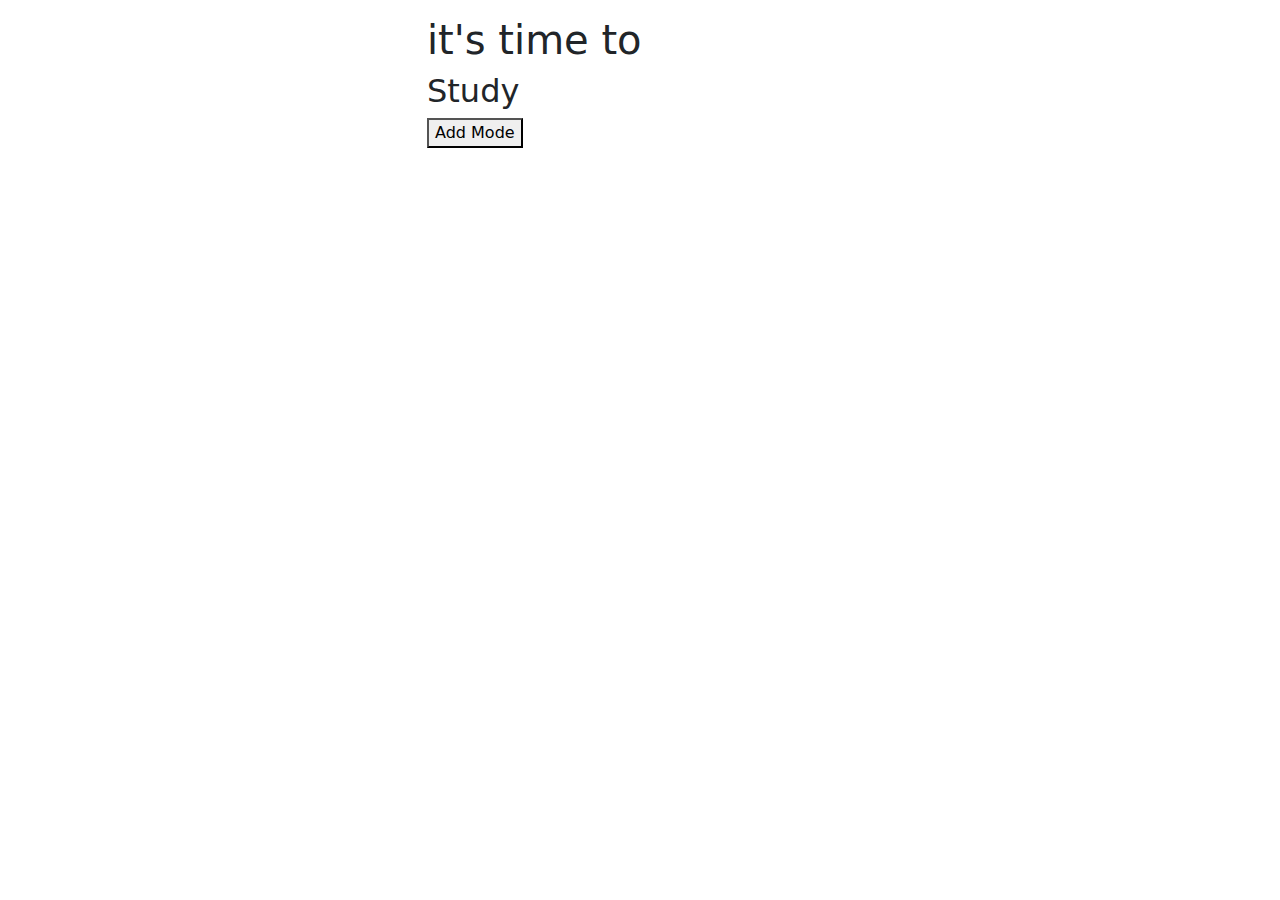
==== index.html @ a4ce0e02 "starting working on the extension html" ====
<!DOCTYPE html>
<html>
<head>
    <title>It's time to...</title>
    <meta charset="utf-8">
    <link href="https://cdn.jsdelivr.net/npm/bootstrap@5.1.3/dist/css/bootstrap.min.css" rel="stylesheet">
</head>
<body>
    <div class="container mt-3" style="width: 450px;">
        <h1>it's time to</h1>
        <div class="modes-flex">
        <div class="mode">
            <h2>Study</h2>
            <i class="fa fa-ellipsis-v" style="font-size:36px"></i> 
    </div>
    <button id="addMode">Add Mode</button>
    <script>
      document.getElementById("addMode").addEventListener("click", () => {
        window.location.href = "add_url.html";});  
    </script>
    </body>
    </html>
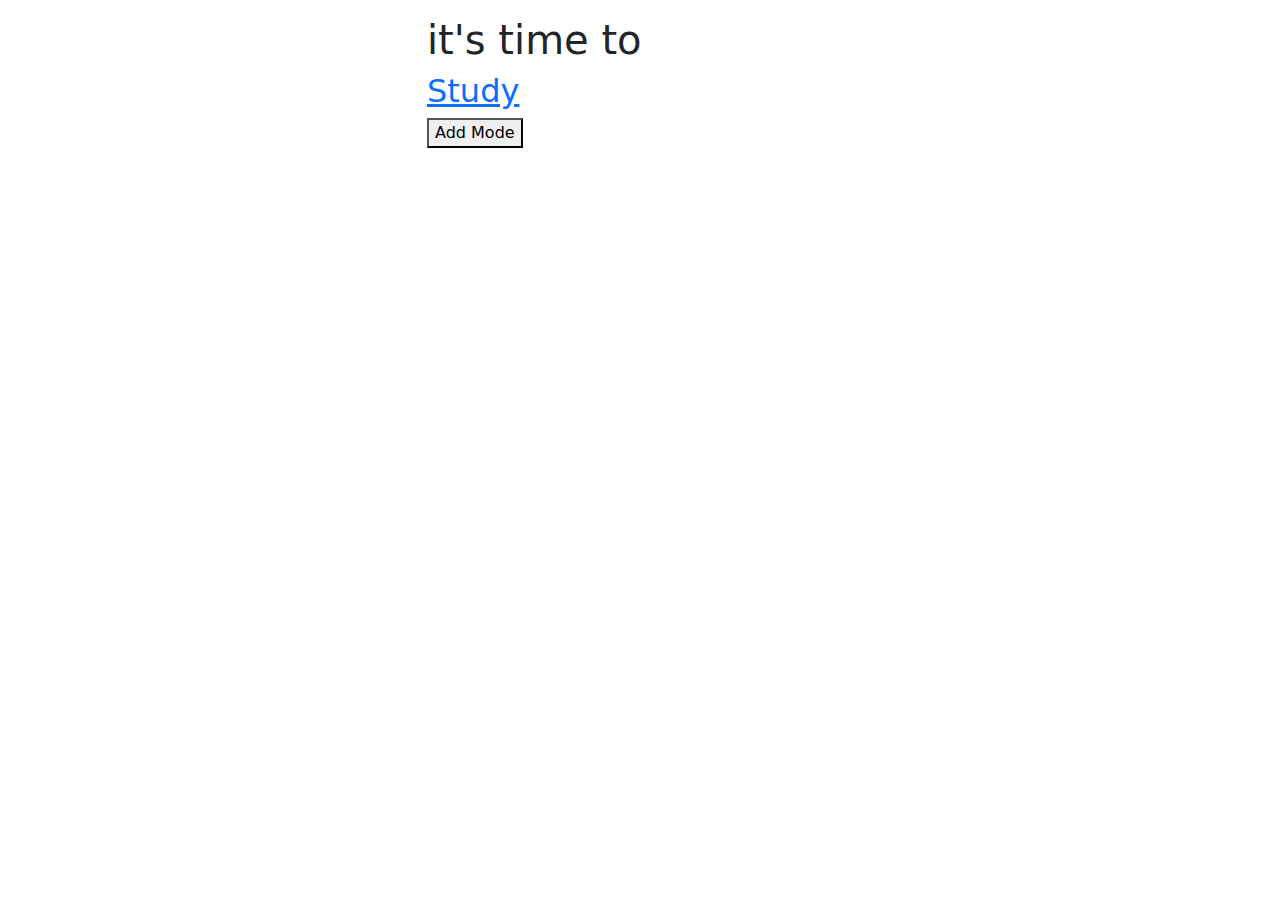
==== commit 368a1002: "almost inishing the javascript for the add url page" ====
--- a/index.html
+++ b/index.html
@@ -10,13 +10,20 @@
         <h1>it's time to</h1>
         <div class="modes-flex">
         <div class="mode">
-            <h2>Study</h2>
-            <i class="fa fa-ellipsis-v" style="font-size:36px"></i> 
+            <a href="#" class="fill-div">
+                <h2>Study</h2>
+                <i class="fa fa-ellipsis-v" style="font-size:36px"></i>    
+            </a>
+            
     </div>
     <button id="addMode">Add Mode</button>
     <script>
-      document.getElementById("addMode").addEventListener("click", () => {
-        window.location.href = "add_url.html";});  
+      document.getElementsByClassName("addMode").addEventListener("click", () => {
+        window.location.href = "add_url.html";}); 
+        document.getElementsByClassName("mode").addEventListener("click", () =>{
+            for
+        }
+    ) 
     </script>
     </body>
     </html>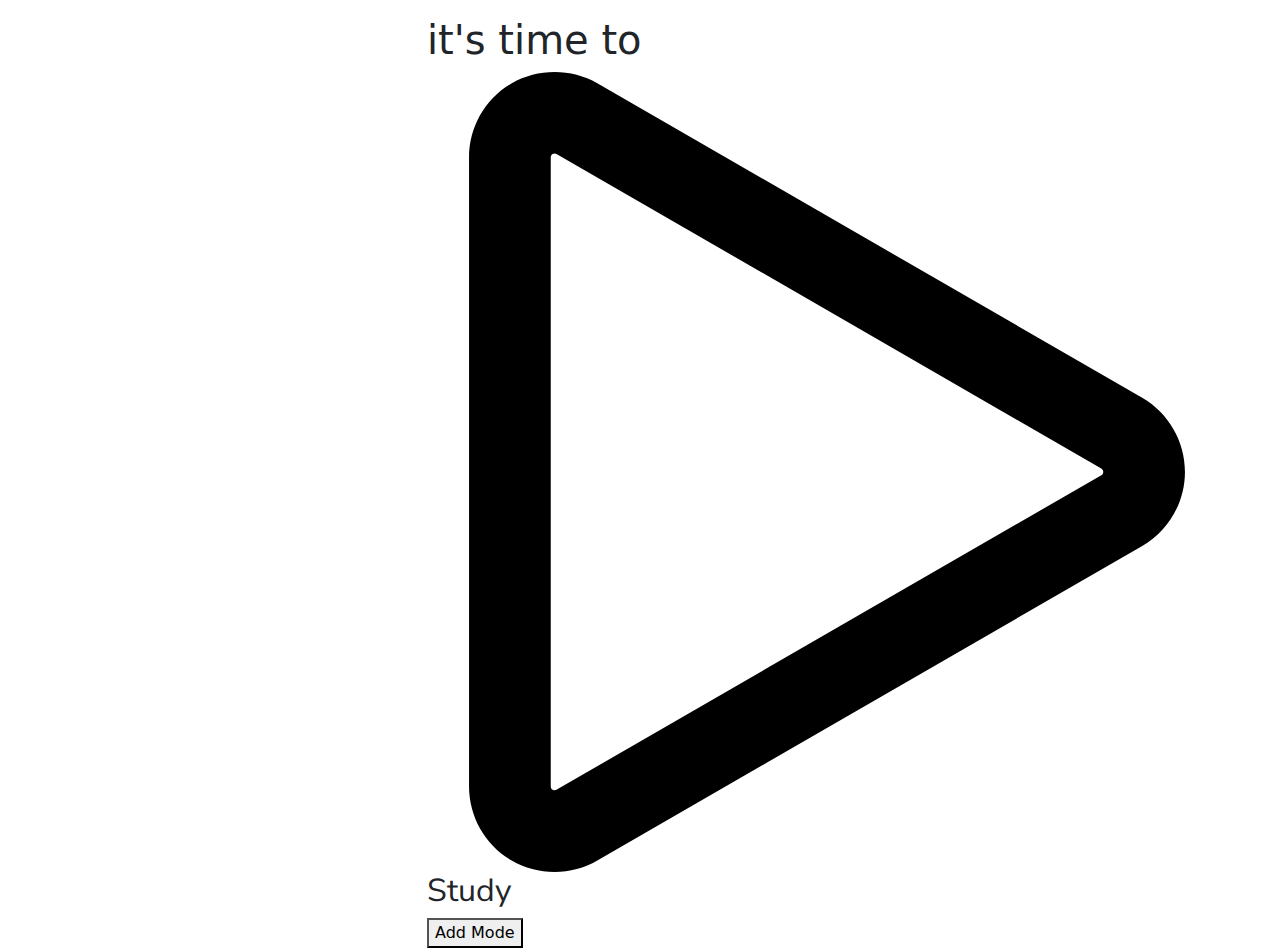
==== commit 937905a5: "stil working on the javascript" ====
--- a/index.html
+++ b/index.html
@@ -3,6 +3,9 @@
 <head>
     <title>It's time to...</title>
     <meta charset="utf-8">
+    <link rel="stylesheet" href="style.css">
+    <link href="https://fonts.googleapis.com/css2?family=Inter:ital,opsz,wght@0,14..32,100..900;1,14..32,100..900&family=Lexend:wght@100..900&family=Nunito+Sans:ital,opsz,wght@0,6..12,200..1000;1,6..12,200..1000&display=swap" rel="stylesheet">
+
     <link href="https://cdn.jsdelivr.net/npm/bootstrap@5.1.3/dist/css/bootstrap.min.css" rel="stylesheet">
 </head>
 <body>
@@ -10,20 +13,36 @@
         <h1>it's time to</h1>
         <div class="modes-flex">
         <div class="mode">
-            <a href="#" class="fill-div">
-                <h2>Study</h2>
+            <a class=play-button-a href="#">
+             <img class="play-button" src="icons/play.svg" alt="play-button">   
+            </a>
+                <h2 class="mode-name nunito">Study</h2>
                 <i class="fa fa-ellipsis-v" style="font-size:36px"></i>    
-            </a>
+            
             
     </div>
     <button id="addMode">Add Mode</button>
     <script>
       document.getElementsByClassName("addMode").addEventListener("click", () => {
         window.location.href = "add_url.html";}); 
-        document.getElementsByClassName("mode").addEventListener("click", () =>{
-            for
+        const playButtons = document.querySelectorAll(".play-buttons-a");
+
+        playButtons.forEach((button) => {
+            button.addEventListener("click", (event) => {
+                const modeName = event.target.nextElementSibling.textContent.Trim();
+                openLinksForMode(modeName);
+            });
+        });
+    const OpenLinksForMode = (modeName) => {
+        const storageKey = `savedURL${modeName}`;
+        const savedURls = JSON.parse(localStorage.getItem(storageKey)) || [];
+        if (savedURls.lenght > 0){
+        savedURLs.forEach((url) => window.open(url, "_blank"));
+        }   
+        else {
+            alert(`No URLs for ${modeName}`);
         }
-    ) 
+    };
     </script>
     </body>
     </html>--- a/style.css
+++ b/style.css
@@ -0,0 +1,20 @@
+/* Nunito Sans */
+.nunito {
+    font-family: "Nunito Sans", sans-serif;
+    font-weight: 400; /* Choose a weight between 200 and 1000 */
+    font-optical-sizing: auto;
+}
+
+/* Lexend */
+.lexend {
+    font-family: "Lexend", serif;
+    font-weight: 700; /* Choose a weight between 100 and 900 */
+    font-optical-sizing: auto;
+}
+
+/* Inter */
+.inter {
+    font-family: "Inter", serif;
+    font-weight: 300; /* Choose a weight between 100 and 900 */
+    font-optical-sizing: auto;
+}
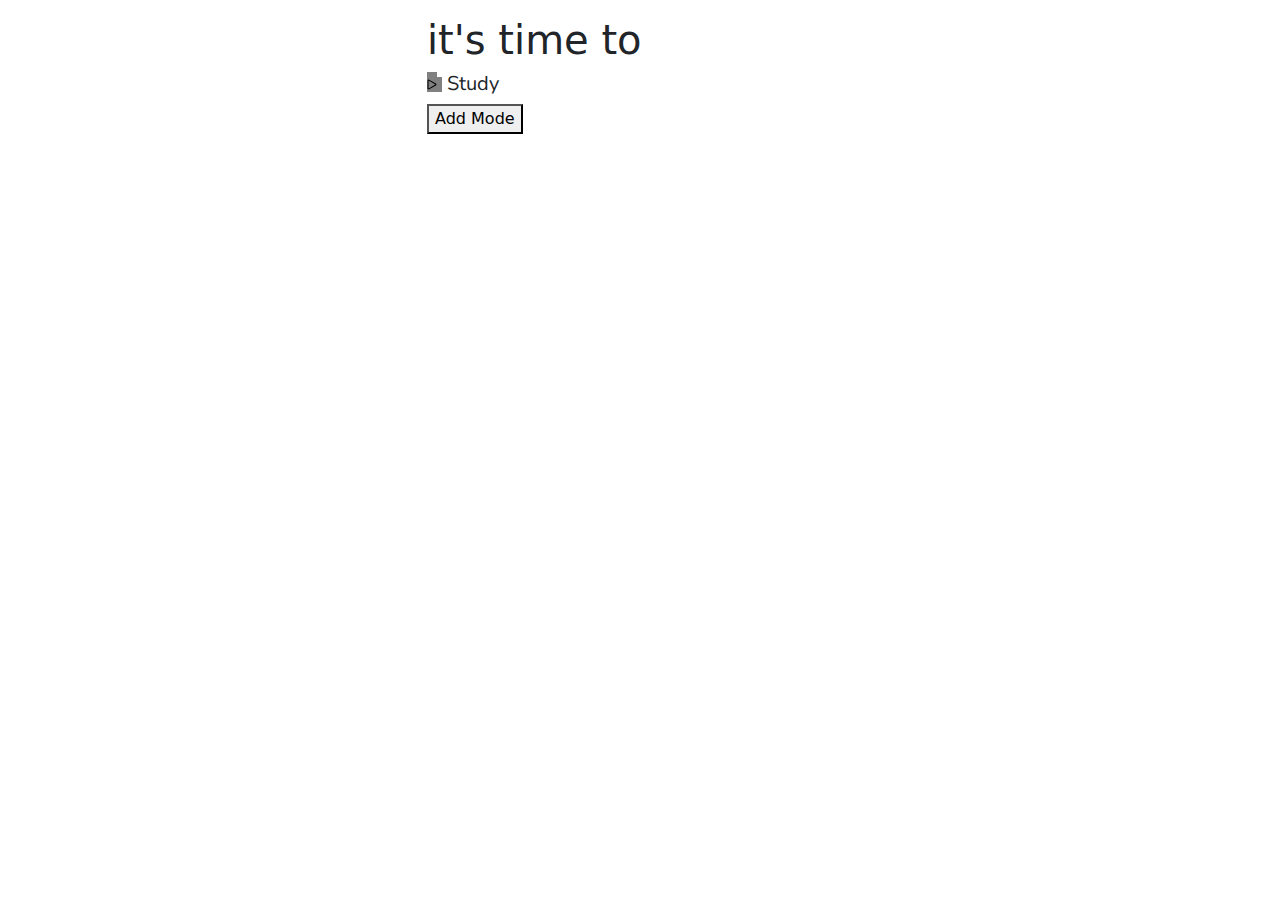
==== commit 7abebb6c: "working on the javascript" ====
--- a/index.html
+++ b/index.html
@@ -23,20 +23,20 @@
     </div>
     <button id="addMode">Add Mode</button>
     <script>
-      document.getElementsByClassName("addMode").addEventListener("click", () => {
+      document.getElementById("addMode").addEventListener("click", () => {
         window.location.href = "add_url.html";}); 
-        const playButtons = document.querySelectorAll(".play-buttons-a");
+        const playButtons = document.querySelectorAll("play-button-a");
 
         playButtons.forEach((button) => {
             button.addEventListener("click", (event) => {
-                const modeName = event.target.nextElementSibling.textContent.Trim();
+                const modeName = event.target.nextElementSibling.textContent.trim();
                 openLinksForMode(modeName);
             });
         });
-    const OpenLinksForMode = (modeName) => {
+    const openLinksForMode = (modeName) => {
         const storageKey = `savedURL${modeName}`;
         const savedURls = JSON.parse(localStorage.getItem(storageKey)) || [];
-        if (savedURls.lenght > 0){
+        if (savedURls.length > 0){
         savedURLs.forEach((url) => window.open(url, "_blank"));
         }   
         else {
--- a/style.css
+++ b/style.css
@@ -18,3 +18,25 @@
     font-weight: 300; /* Choose a weight between 100 and 900 */
     font-optical-sizing: auto;
 }
+.play-button{
+    width: 15px;
+    height: 15px; 
+    padding-right: 5px;
+    background-color: grey;
+}
+.play-button-a{
+    width: 10px;
+    height: 10px;
+    padding-right: 10px;
+    background-color: grey;
+    border: 7px;
+
+}
+.mode {
+    display: flex;
+    flex-direction: row;
+}
+.mode-name{
+    font-size: 20px ;
+    padding-left: 10px;
+}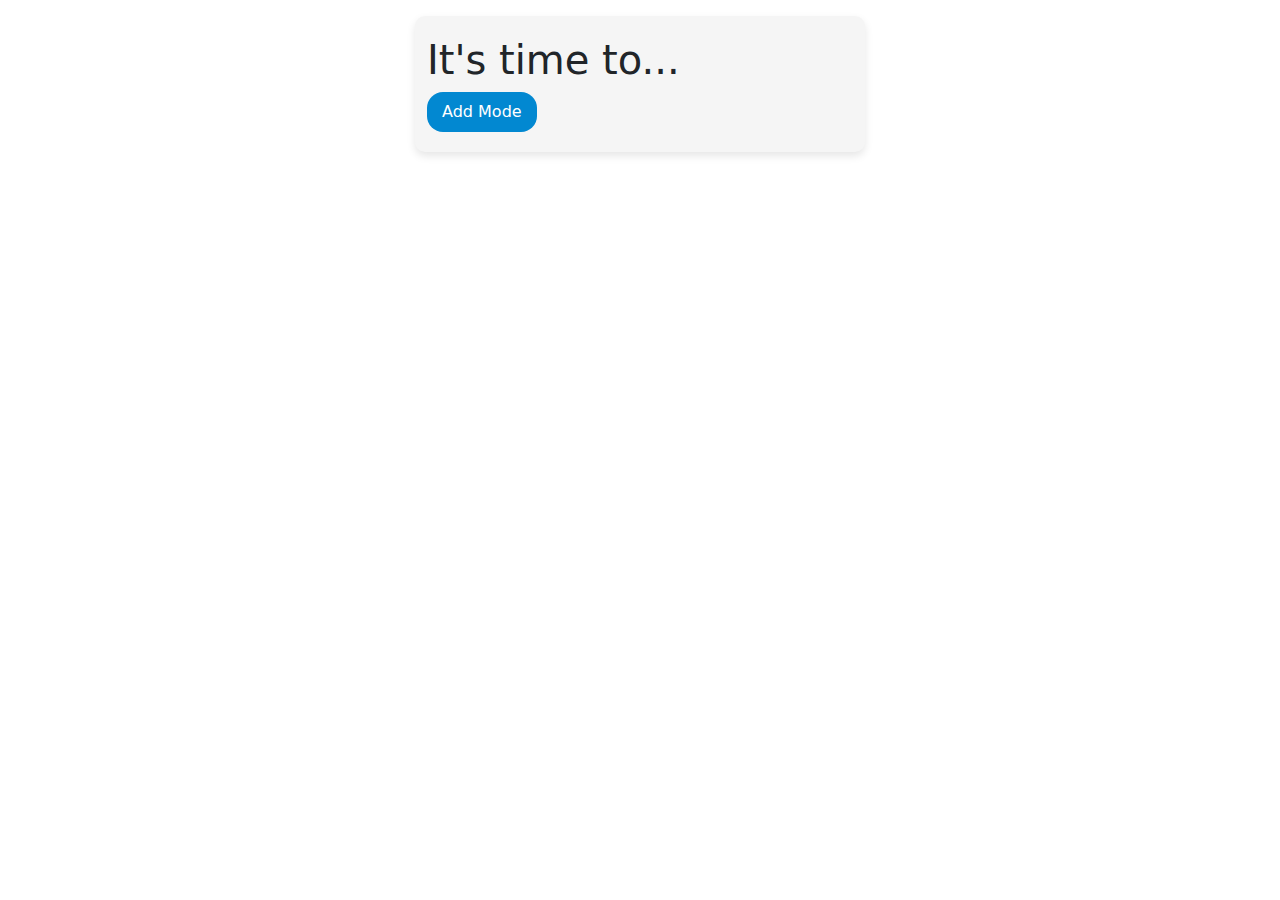
==== commit 63d806e0: "working on the javascript, adding the edit mode page, the links page and added the buttons" ====
--- a/index.html
+++ b/index.html
@@ -5,44 +5,79 @@
     <meta charset="utf-8">
     <link rel="stylesheet" href="style.css">
     <link href="https://fonts.googleapis.com/css2?family=Inter:ital,opsz,wght@0,14..32,100..900;1,14..32,100..900&family=Lexend:wght@100..900&family=Nunito+Sans:ital,opsz,wght@0,6..12,200..1000;1,6..12,200..1000&display=swap" rel="stylesheet">
-
     <link href="https://cdn.jsdelivr.net/npm/bootstrap@5.1.3/dist/css/bootstrap.min.css" rel="stylesheet">
 </head>
 <body>
     <div class="container mt-3" style="width: 450px;">
-        <h1>it's time to</h1>
-        <div class="modes-flex">
-        <div class="mode">
-            <a class=play-button-a href="#">
-             <img class="play-button" src="icons/play.svg" alt="play-button">   
-            </a>
-                <h2 class="mode-name nunito">Study</h2>
-                <i class="fa fa-ellipsis-v" style="font-size:36px"></i>    
-            
-            
+        <h1>It's time to...</h1>
+        <div class="modes-flex" id="modes-container">
+            <!-- Modes will be loaded here -->
+        </div>
+        <button id="addMode">Add Mode</button>
     </div>
-    <button id="addMode">Add Mode</button>
+
     <script>
-      document.getElementById("addMode").addEventListener("click", () => {
-        window.location.href = "add_url.html";}); 
-        const playButtons = document.querySelectorAll("play-button-a");
+        document.getElementById("addMode").addEventListener("click", () => {
+            window.location.href = "add_url.html";
+        });
 
-        playButtons.forEach((button) => {
-            button.addEventListener("click", (event) => {
-                const modeName = event.target.nextElementSibling.textContent.trim();
-                openLinksForMode(modeName);
+        const openLinksForMode = (modeName) => { window.location.href = `list_links.html?mode=${modeName}`; };
+
+        const editMode = (modeName) => {
+            const storageKey = `savedURL_${modeName}`;
+            let savedURLs = JSON.parse(localStorage.getItem(storageKey)) || [];
+            let newURLs = prompt(`Edit URLs for ${modeName} (separate multiple URLs with commas):`, savedURLs.join(","));
+            if (newURLs !== null) {
+                savedURLs = newURLs.split(",").map(url => url.trim());
+                localStorage.setItem(storageKey, JSON.stringify(savedURLs));
+                alert(`URLs for ${modeName} updated successfully!`);
+            }
+        };
+
+        const loadModes = () => {
+            const modesContainer = document.getElementById("modes-container");
+            modesContainer.innerHTML = ''; // Clear existing content
+            for (let i = 0; i < localStorage.length; i++) {
+                const key = localStorage.key(i);
+                if (key.startsWith('savedURL_')) {
+                    const modeName = key.replace('savedURL_', '');
+                    const modeDiv = document.createElement('div');
+                    modeDiv.className = 'mode';
+                    modeDiv.innerHTML = `
+                        <a class="play-button-a" href="#">
+                            <img class="play-button" src="icons/play.svg" alt="play-button">
+                        </a>
+                        <h2 class="mode-name nunito">${modeName}</h2>
+                        <img src="icons/edit.svg" alt="edit icon" class="edit_icon" data-mode-name="${modeName}">
+                    `;
+                    modesContainer.appendChild(modeDiv);
+                }
+            }
+
+            // Reattach click event listeners for dynamically created play buttons
+            const playButtons = document.querySelectorAll(".play-button-a");
+            playButtons.forEach((button) => {
+                button.addEventListener("click", (event) => {
+                    event.preventDefault(); // Prevent default action
+                    const modeName = button.nextElementSibling.textContent.trim();
+                    console.log(`Clicked mode: ${modeName}`); // Debug statement
+                    openLinksForMode(modeName);
+                });
             });
-        });
-    const openLinksForMode = (modeName) => {
-        const storageKey = `savedURL${modeName}`;
-        const savedURls = JSON.parse(localStorage.getItem(storageKey)) || [];
-        if (savedURls.length > 0){
-        savedURLs.forEach((url) => window.open(url, "_blank"));
-        }   
-        else {
-            alert(`No URLs for ${modeName}`);
-        }
-    };
+
+            // Attach click event listeners for dynamically created edit buttons
+            const editButtons = document.querySelectorAll(".edit_icon");
+            editButtons.forEach((button) => {
+                button.addEventListener("click", (event) => {
+                    const modeName = button.dataset.modeName.trim();
+                    console.log(`Editing mode: ${modeName}`); // Debug statement
+                    window.location.href = `edit_mode.html?mode=${modeName}`;
+                });
+            });
+        };
+
+        // Load modes when the page loads
+        window.onload = loadModes;
     </script>
-    </body>
-    </html>+</body>
+</html>
--- a/style.css
+++ b/style.css
@@ -1,42 +1,157 @@
-/* Nunito Sans */
-.nunito {
-    font-family: "Nunito Sans", sans-serif;
-    font-weight: 400; /* Choose a weight between 200 and 1000 */
-    font-optical-sizing: auto;
+/* Fonts */
+body {
+  font-family: "Nunito Sans", sans-serif;
 }
 
-/* Lexend */
-.lexend {
-    font-family: "Lexend", serif;
-    font-weight: 700; /* Choose a weight between 100 and 900 */
-    font-optical-sizing: auto;
+/* Containers */
+.container {
+  margin-top: 20px;
+  padding: 20px;
+  background-color: #f5f5f5;
+  border-radius: 10px;
+  box-shadow: 0 4px 8px rgba(0, 0, 0, 0.1);
 }
 
-/* Inter */
-.inter {
-    font-family: "Inter", serif;
-    font-weight: 300; /* Choose a weight between 100 and 900 */
-    font-optical-sizing: auto;
+/* General styles for mode elements */
+.mode {
+  display: flex;
+  flex-direction: row;
+  align-items: center; /* Align items vertically in the center */
+  justify-content: space-between; /* Ensure even spacing */
+  background-color: #e0f7fa;
+  color: #00796b;
+  font-weight: 700;
+  padding: 10px 15px;
+  border-radius: 1rem;
+  margin-bottom: 10px;
+  transition: background-color 0.3s ease, box-shadow 0.3s ease;
 }
-.play-button{
-    width: 15px;
-    height: 15px; 
-    padding-right: 5px;
-    background-color: grey;
+.mode:hover {
+  background-color: #b2ebf2;
+  box-shadow: 0 4px 8px rgba(0, 0, 0, 0.1);
 }
-.play-button-a{
-    width: 10px;
-    height: 10px;
-    padding-right: 10px;
-    background-color: grey;
-    border: 7px;
 
+/* Mode name */
+.mode-name {
+  font-size: 20px;
+  margin-left: 10px;
+  flex-grow: 1;
 }
-.mode {
+#save-button {
+  background-color: green;
+  border: none;
+  color: white;
+  border-radius: 1rem;
+  height: 40px;
+  width: 100px;
+}
+#save-button:hover {
+  background-color: #4caf50;
+}
+#addInput {
+  background-color: #0288d1;
+  border-radius: 1rem;
+  height: 40px;
+  color: white;
+  border: none;
+  width: 120px;
+}
+
+/* Buttons */
+#back-button{
+    color: white;
+    border-radius: 1rem;
+    height:30px;
+    width: 80px;
+    background-color: red;
+    border: none;
+    font-weight: 700;
+    text-align: center;
+    cursor: pointer;
+    padding-bottom: 30px;
+}
+#addMode {
+  background-color: #0288d1;
+  border: none;
+  color: white;
+  border-radius: 1rem;
+  height: 40px;
+  padding: 0 15px;
+  cursor: pointer;
+  transition: background-color 0.3s ease;
+}
+button:hover {
+  background-color: #0277bd;
+}
+
+/* Input fields */
+.urlInput:focus,
+urlInput:valid {
+  outline: none;
+  border: 1.5px solid black;
+}
+.modeTitle {
+  height: 40px;
+  border: solid 1.5px black;
+  border-radius: 1rem;
+  background: none;
+  padding: 1rem;
+  font-size: 1rem;
+  color: black;
+  transition: border 150ms cubic-bezier(0.4, 0, 0.2, 1);
+}
+.modeTitle:focus,
+modeTitle:valid {
+  outline: none;
+  border: 1.5px solid #1a73e8;
+}
+.URL {
+  padding-top: 20px;
+  padding-bottom: 20px;
+}
+.urlInput {
+  border: solid 1.5px black;
+  border-radius: 1rem;
+  background: none;
+  padding: 1rem;
+  font-size: 1rem;
+  color: black;
+  padding-top: 20px;
+  height: 40px;
+  transition: border 150ms cubic-bezier(0.4, 0, 0.2, 1);
+}
+/* Specific styles for the icons */
+img.play-button,
+img.edit_icon {
+  width: 24px;
+  height: 24px;
+  cursor: pointer;
+  transition: transform 0.3s ease, opacity 0.3s ease;
+}
+img.play-button {
+  margin-right: 10px;
+}
+img.edit_icon {
+  margin-left: 10px;
+}
+
+/* Hover effects for icons */
+img.play-button:hover,
+img.edit_icon:hover {
+  transform: scale(1.2);
+  opacity: 0.8;
+}
+/* others */
+.urlItem{
     display: flex;
     flex-direction: row;
+    align-items: center;
+    justify-content: space-between;
+    background-color: #e0f7fa;
+    color: #00796b;
+    font-weight: 700;
+    padding: 10px 15px;
+    border-radius: 1rem;
+    margin-bottom: 10px;
+    transition: background-color 0.3s ease, box-shadow 0.3s ease;
 }
-.mode-name{
-    font-size: 20px ;
-    padding-left: 10px;
-}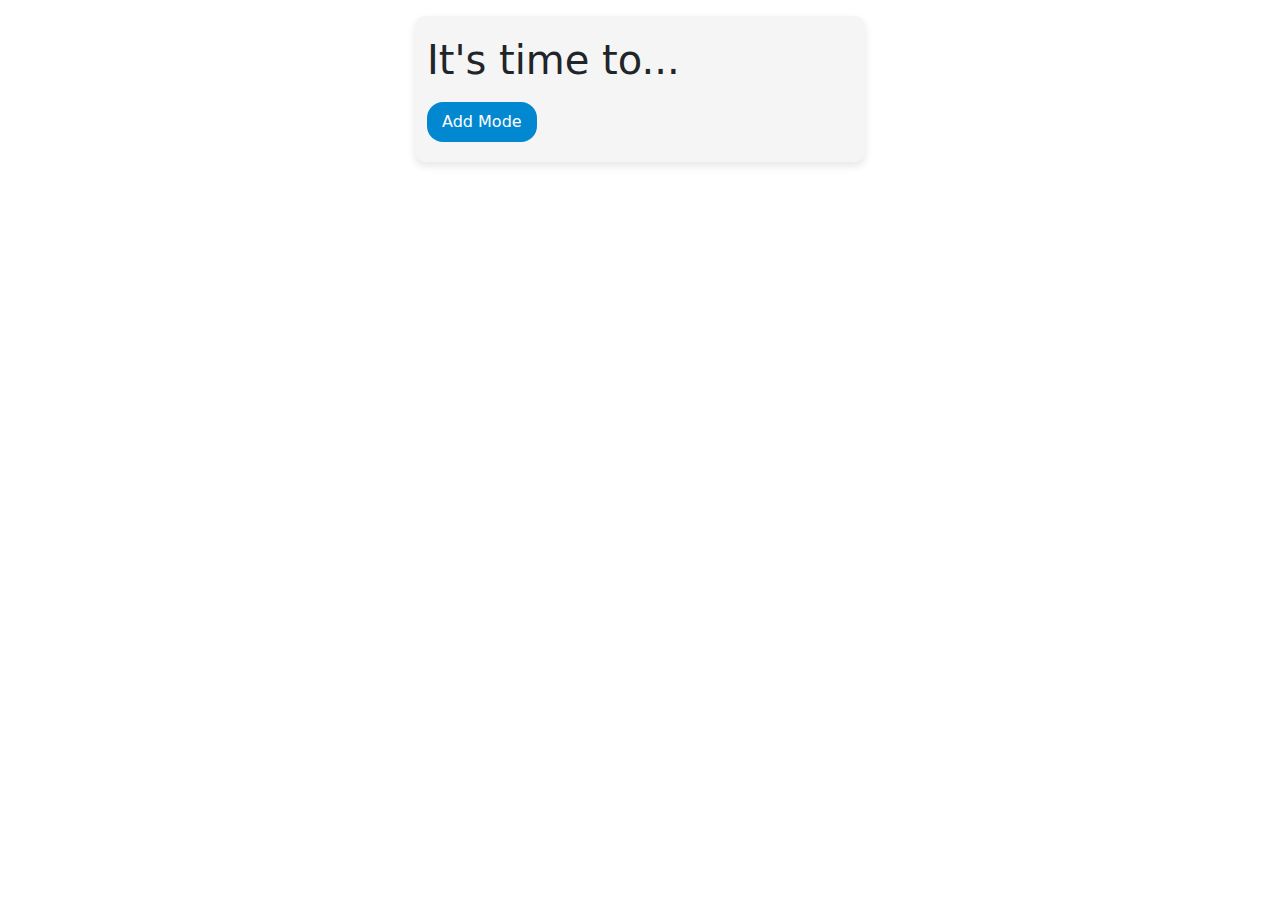
==== commit 4ce5cd95: "removing some files and fix sometypos, added all the js file in order to turn in into a brower exten" ====
--- a/index.html
+++ b/index.html
@@ -3,6 +3,7 @@
 <head>
     <title>It's time to...</title>
     <meta charset="utf-8">
+    <script src="index.js" defer></script>
     <link rel="stylesheet" href="style.css">
     <link href="https://fonts.googleapis.com/css2?family=Inter:ital,opsz,wght@0,14..32,100..900;1,14..32,100..900&family=Lexend:wght@100..900&family=Nunito+Sans:ital,opsz,wght@0,6..12,200..1000;1,6..12,200..1000&display=swap" rel="stylesheet">
     <link href="https://cdn.jsdelivr.net/npm/bootstrap@5.1.3/dist/css/bootstrap.min.css" rel="stylesheet">
@@ -16,68 +17,6 @@
         <button id="addMode">Add Mode</button>
     </div>
 
-    <script>
-        document.getElementById("addMode").addEventListener("click", () => {
-            window.location.href = "add_url.html";
-        });
-
-        const openLinksForMode = (modeName) => { window.location.href = `list_links.html?mode=${modeName}`; };
-
-        const editMode = (modeName) => {
-            const storageKey = `savedURL_${modeName}`;
-            let savedURLs = JSON.parse(localStorage.getItem(storageKey)) || [];
-            let newURLs = prompt(`Edit URLs for ${modeName} (separate multiple URLs with commas):`, savedURLs.join(","));
-            if (newURLs !== null) {
-                savedURLs = newURLs.split(",").map(url => url.trim());
-                localStorage.setItem(storageKey, JSON.stringify(savedURLs));
-                alert(`URLs for ${modeName} updated successfully!`);
-            }
-        };
-
-        const loadModes = () => {
-            const modesContainer = document.getElementById("modes-container");
-            modesContainer.innerHTML = ''; // Clear existing content
-            for (let i = 0; i < localStorage.length; i++) {
-                const key = localStorage.key(i);
-                if (key.startsWith('savedURL_')) {
-                    const modeName = key.replace('savedURL_', '');
-                    const modeDiv = document.createElement('div');
-                    modeDiv.className = 'mode';
-                    modeDiv.innerHTML = `
-                        <a class="play-button-a" href="#">
-                            <img class="play-button" src="icons/play.svg" alt="play-button">
-                        </a>
-                        <h2 class="mode-name nunito">${modeName}</h2>
-                        <img src="icons/edit.svg" alt="edit icon" class="edit_icon" data-mode-name="${modeName}">
-                    `;
-                    modesContainer.appendChild(modeDiv);
-                }
-            }
-
-            // Reattach click event listeners for dynamically created play buttons
-            const playButtons = document.querySelectorAll(".play-button-a");
-            playButtons.forEach((button) => {
-                button.addEventListener("click", (event) => {
-                    event.preventDefault(); // Prevent default action
-                    const modeName = button.nextElementSibling.textContent.trim();
-                    console.log(`Clicked mode: ${modeName}`); // Debug statement
-                    openLinksForMode(modeName);
-                });
-            });
-
-            // Attach click event listeners for dynamically created edit buttons
-            const editButtons = document.querySelectorAll(".edit_icon");
-            editButtons.forEach((button) => {
-                button.addEventListener("click", (event) => {
-                    const modeName = button.dataset.modeName.trim();
-                    console.log(`Editing mode: ${modeName}`); // Debug statement
-                    window.location.href = `edit_mode.html?mode=${modeName}`;
-                });
-            });
-        };
-
-        // Load modes when the page loads
-        window.onload = loadModes;
-    </script>
+  
 </body>
 </html>
--- a/style.css
+++ b/style.css
@@ -1,4 +1,3 @@
-/* Fonts */
 body {
   font-family: "Nunito Sans", sans-serif;
 }
@@ -26,6 +25,7 @@
   margin-bottom: 10px;
   transition: background-color 0.3s ease, box-shadow 0.3s ease;
 }
+
 .mode:hover {
   background-color: #b2ebf2;
   box-shadow: 0 4px 8px rgba(0, 0, 0, 0.1);
@@ -37,6 +37,7 @@
   margin-left: 10px;
   flex-grow: 1;
 }
+
 #save-button {
   background-color: green;
   border: none;
@@ -44,10 +45,13 @@
   border-radius: 1rem;
   height: 40px;
   width: 100px;
+  margin-top: 10px;
 }
+
 #save-button:hover {
   background-color: #4caf50;
 }
+
 #addInput {
   background-color: #0288d1;
   border-radius: 1rem;
@@ -55,21 +59,36 @@
   color: white;
   border: none;
   width: 120px;
+  margin-top: 10px;
 }
 
 /* Buttons */
-#back-button{
-    color: white;
-    border-radius: 1rem;
-    height:30px;
-    width: 80px;
-    background-color: red;
-    border: none;
-    font-weight: 700;
-    text-align: center;
-    cursor: pointer;
-    padding-bottom: 30px;
+#back-button {
+  color: white;
+  border-radius: 1rem;
+  height: 30px;
+  width: 80px;
+  background-color: red;
+  border: none;
+  font-weight: 700;
+  text-align: center;
+  cursor: pointer;
+  margin-bottom: 20px;
 }
+
+.delete-button {
+  color: white;
+  border-radius: 1rem;
+  height: 30px;
+  width: 80px;
+  background-color: red;
+  border: none;
+  font-weight: 700;
+  text-align: center;
+  cursor: pointer;
+  margin-top: 10px;
+}
+
 #addMode {
   background-color: #0288d1;
   border: none;
@@ -79,7 +98,9 @@
   padding: 0 15px;
   cursor: pointer;
   transition: background-color 0.3s ease;
+  margin-top: 10px;
 }
+
 button:hover {
   background-color: #0277bd;
 }
@@ -90,6 +111,7 @@
   outline: none;
   border: 1.5px solid black;
 }
+
 .modeTitle {
   height: 40px;
   border: solid 1.5px black;
@@ -99,16 +121,20 @@
   font-size: 1rem;
   color: black;
   transition: border 150ms cubic-bezier(0.4, 0, 0.2, 1);
+  margin-top: 10px;
 }
+
 .modeTitle:focus,
 modeTitle:valid {
   outline: none;
   border: 1.5px solid #1a73e8;
 }
+
 .URL {
   padding-top: 20px;
   padding-bottom: 20px;
 }
+
 .urlInput {
   border: solid 1.5px black;
   border-radius: 1rem;
@@ -118,8 +144,10 @@
   color: black;
   padding-top: 20px;
   height: 40px;
+  margin-top: 10px;
   transition: border 150ms cubic-bezier(0.4, 0, 0.2, 1);
 }
+
 /* Specific styles for the icons */
 img.play-button,
 img.edit_icon {
@@ -128,9 +156,11 @@
   cursor: pointer;
   transition: transform 0.3s ease, opacity 0.3s ease;
 }
+
 img.play-button {
   margin-right: 10px;
 }
+
 img.edit_icon {
   margin-left: 10px;
 }
@@ -141,17 +171,18 @@
   transform: scale(1.2);
   opacity: 0.8;
 }
-/* others */
-.urlItem{
-    display: flex;
-    flex-direction: row;
-    align-items: center;
-    justify-content: space-between;
-    background-color: #e0f7fa;
-    color: #00796b;
-    font-weight: 700;
-    padding: 10px 15px;
-    border-radius: 1rem;
-    margin-bottom: 10px;
-    transition: background-color 0.3s ease, box-shadow 0.3s ease;
+
+/* Others */
+.urlItem {
+  display: flex;
+  flex-direction: row;
+  align-items: center;
+  justify-content: space-between;
+  background-color: #e0f7fa;
+  color: #00796b;
+  font-weight: 700;
+  padding: 10px 15px;
+  border-radius: 1rem;
+  margin-bottom: 10px;
+  transition: background-color 0.3s ease, box-shadow 0.3s ease;
 }
